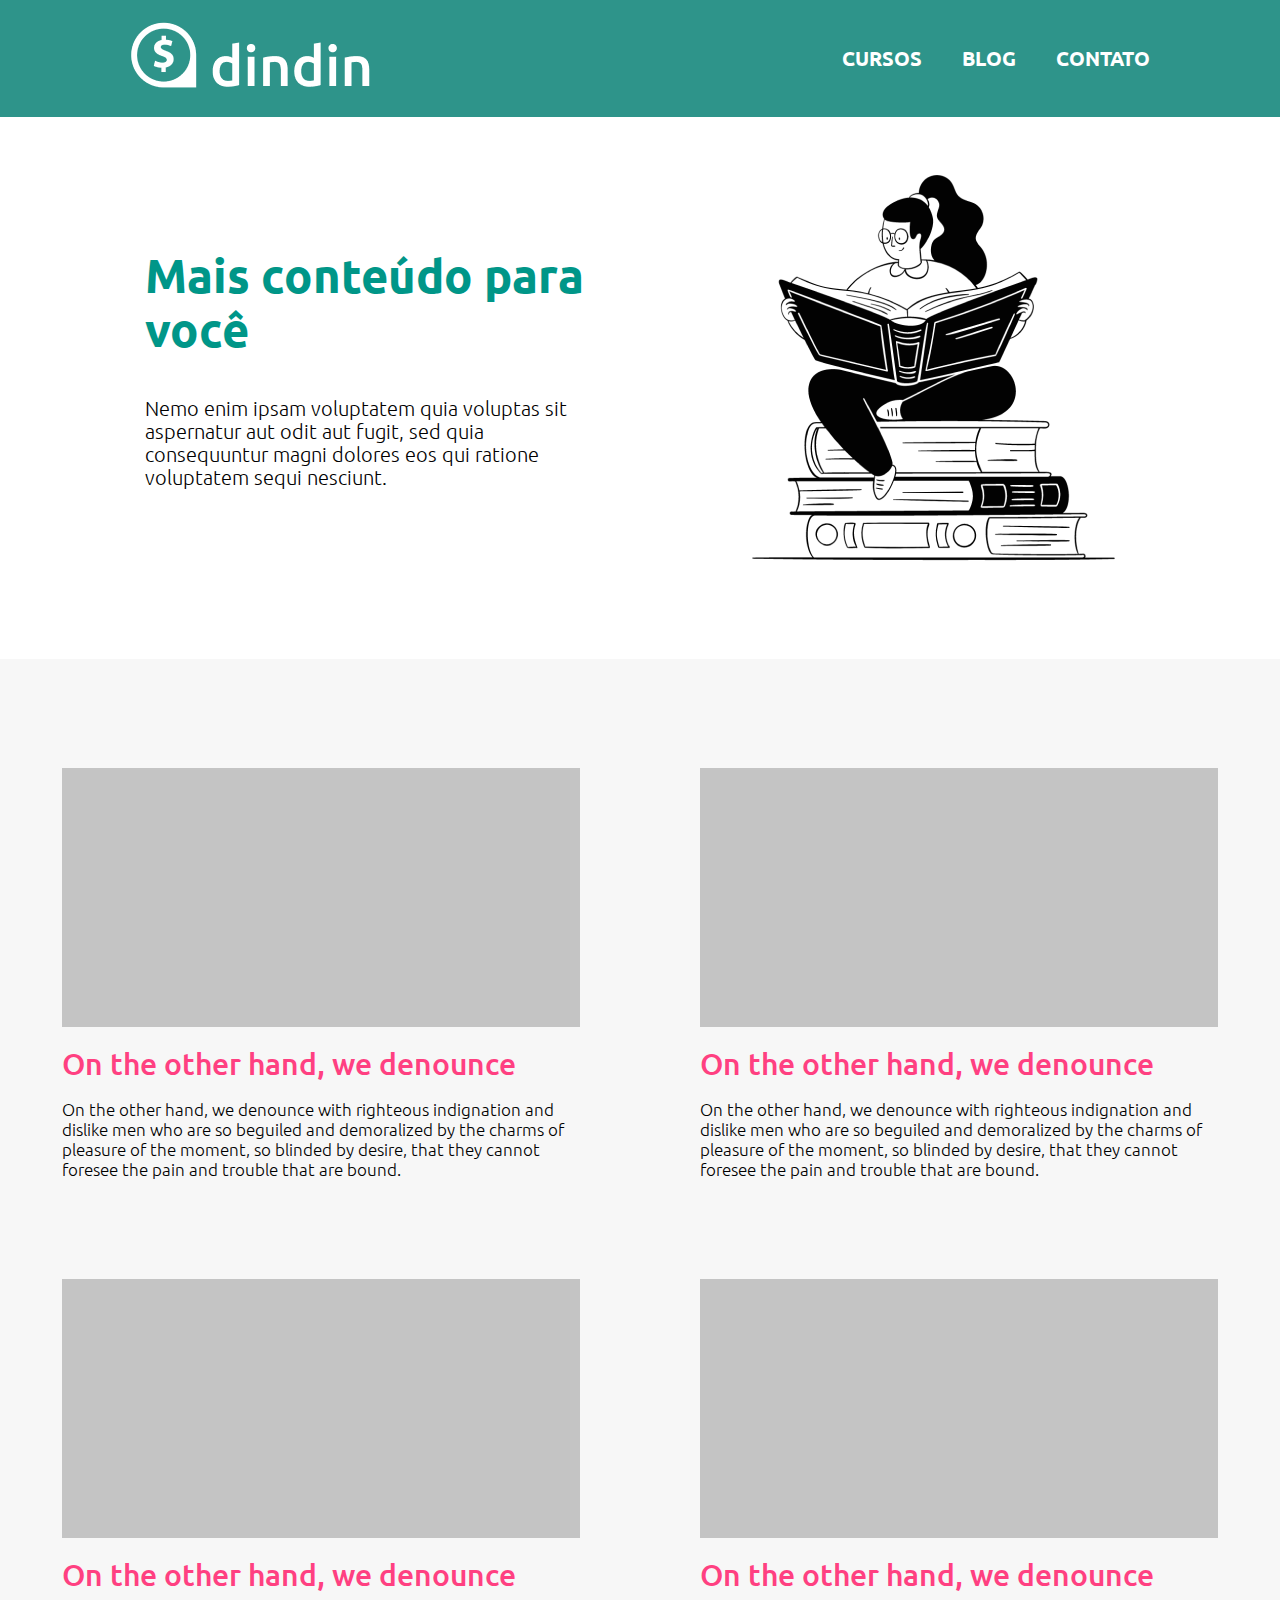
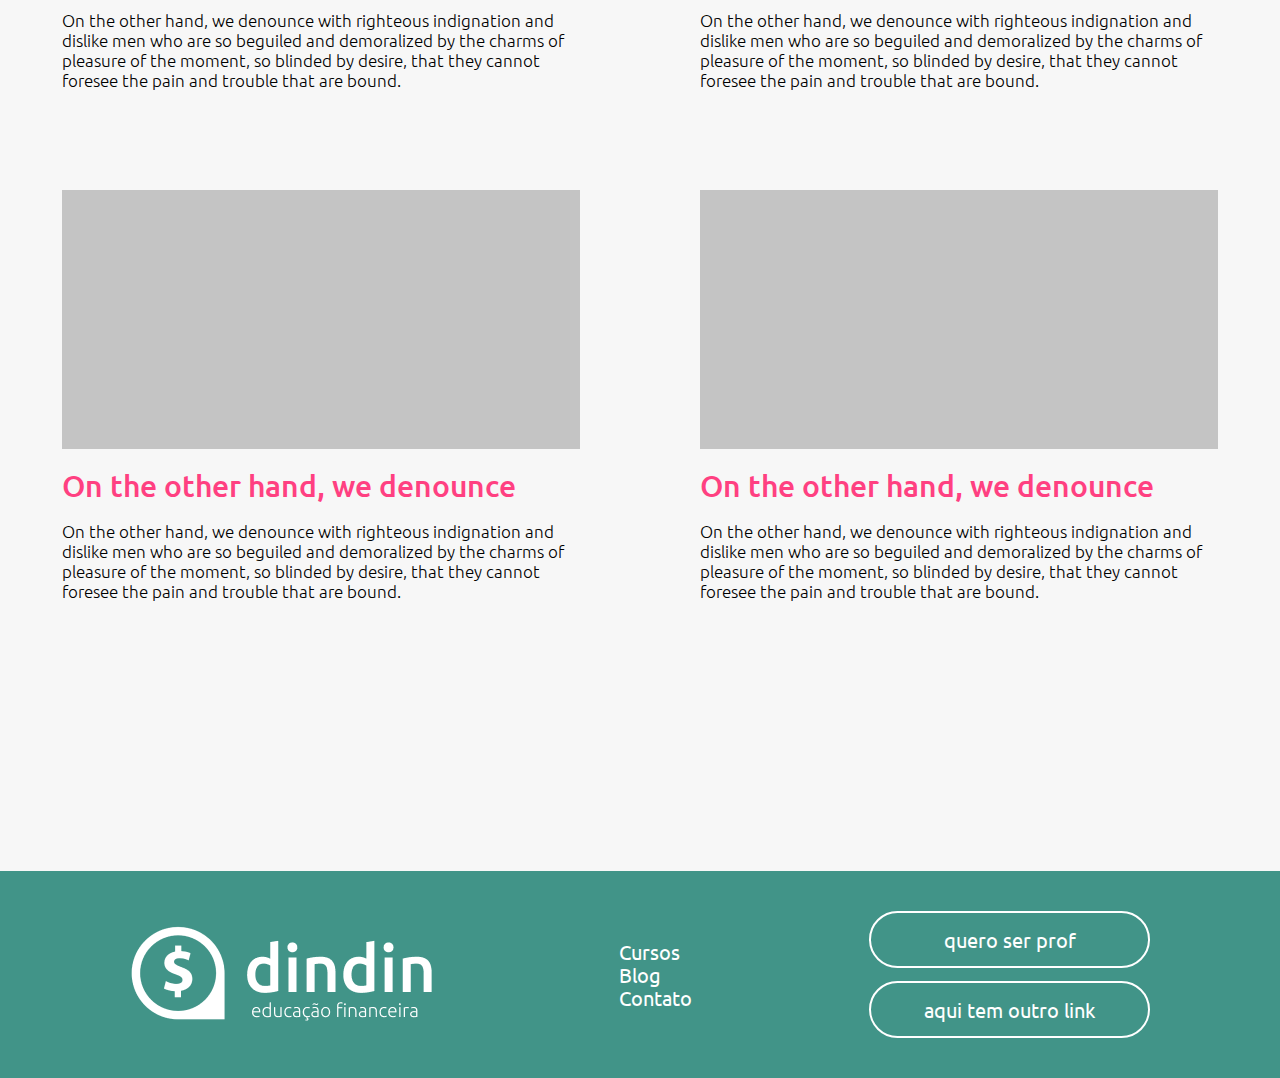
==== blog.html @ 8a873024 "Blog s/ responsividade criado" ====
<!DOCTYPE html>
<html lang="en">
<head>
    <meta charset="UTF-8">
    <meta http-equiv="X-UA-Compatible" content="IE=edge">
    <meta name="viewport" content="width=device-width, initial-scale=1.0">
    <title>Blog</title>
    <link rel="stylesheet" href="global.css">
    <link rel="stylesheet" href="blog.css">
    <!-- Google fonts -->
    <link rel="preconnect" href="https://fonts.googleapis.com">
    <link rel="preconnect" href="https://fonts.gstatic.com" crossorigin>
    <link href="https://fonts.googleapis.com/css2?family=Nunito:wght@300;400;700&family=Ubuntu:wght@300;400;500;700&display=swap" rel="stylesheet">
</head>
<body>
    <header>
        <div class="container">
            <h2>
                <a href="/dindin/index.html">DinDin - Educação Financeira</a>
            </h2>
            <nav>
                <ul>
                    <li><a href="/dindin/cursos.html">Cursos</a></li>
                    <li><a href="/dindin/blog.html">Blog</a></li>
                    <li><a href="/dindin/contato.html">Contato</a></li>
                </ul>
            </nav>
        </div>
    </header>

    <main>
        <section class="section1">
            <div class="text">
                <h1>Mais conteúdo para você</h1>
                <p>Nemo enim ipsam voluptatem quia voluptas sit aspernatur aut odit aut fugit, sed quia consequuntur magni dolores eos qui ratione voluptatem sequi nesciunt.</p>
            </div>
            <div class="img"></div>
        </section>

        <section class="section2">
            <div class="item">
                <div></div>
                <h2>On the other hand, we denounce</h2>
                <p>On the other hand, we denounce with righteous indignation and dislike men who are so beguiled and demoralized by the charms of pleasure of the moment, so blinded by desire, that they cannot foresee the pain and trouble that are bound.</p>
            </div>
            <div class="item">
                <div></div>
                <h2>On the other hand, we denounce</h2>
                <p>On the other hand, we denounce with righteous indignation and dislike men who are so beguiled and demoralized by the charms of pleasure of the moment, so blinded by desire, that they cannot foresee the pain and trouble that are bound.</p>
            </div>
            <div class="item">
                <div></div>
                <h2>On the other hand, we denounce</h2>
                <p>On the other hand, we denounce with righteous indignation and dislike men who are so beguiled and demoralized by the charms of pleasure of the moment, so blinded by desire, that they cannot foresee the pain and trouble that are bound.</p>
            </div>
            <div class="item">
                <div></div>
                <h2>On the other hand, we denounce</h2>
                <p>On the other hand, we denounce with righteous indignation and dislike men who are so beguiled and demoralized by the charms of pleasure of the moment, so blinded by desire, that they cannot foresee the pain and trouble that are bound.</p>
            </div>
            <div class="item">
                <div></div>
                <h2>On the other hand, we denounce</h2>
                <p>On the other hand, we denounce with righteous indignation and dislike men who are so beguiled and demoralized by the charms of pleasure of the moment, so blinded by desire, that they cannot foresee the pain and trouble that are bound.</p>
            </div>
            <div class="item">
                <div></div>
                <h2>On the other hand, we denounce</h2>
                <p>On the other hand, we denounce with righteous indignation and dislike men who are so beguiled and demoralized by the charms of pleasure of the moment, so blinded by desire, that they cannot foresee the pain and trouble that are bound.</p>
            </div>
        </section>
    </main>

    <footer>
        <div class="container">
            <h2><a href="/dindin/index.html">DinDin - Educação Financeira</a></h2>
            <ul>
                <li><a href="/dindin/cursos.html">Cursos</a></li>
                <li><a href="/dindin/blog.html">Blog</a></li>
                <li><a href="/dindin/contato.html">Contato</a></li>
            </ul>
            <div>
                <a href="/dindin/contato.html">quero ser prof</a>
                <a href="#">aqui tem outro link</a>
            </div>
        </div>
    </footer>
</body>
</html>
---- global.css ----
@charset 'UTF-8';

/* Reset CSS */
* { padding: 0; margin: 0; box-sizing: border-box; font-family: 'Ubuntu', sans-serif; }
a { text-decoration: none; }
ul { list-style: none; }

.container {
    max-width: 1440px;
    padding: 0 130px;
}

/* Cabecalho */
header {
    background-color: #2E948A;
    display: flex;
    justify-content: center;
    align-items: center;
}
header .container {
    display: flex;
    justify-content: space-between;
    align-items: center;
    padding-top: 20px;
    padding-bottom: 20px;
    width: 100%;
}
header .container h2{
    height: 77px;
    width: 244px;
}
header .container h2 a {
    display: inline-block;
    color: transparent;
    height: 100%;
    width: 100%;
    background: url(images/logo-header.png);
}
header .container nav ul {
    display: flex;
    gap: 40px;
}
header .container nav ul a {
    color: #fff;
    font-size: 20px;
    font-weight: 700;
    text-transform: uppercase;
}


/* Rodape */
footer {
    background-color: #419488;
    display: flex;
    justify-content: center;
    align-items: center;
}
footer .container {
    display: flex;
    justify-content: space-between;
    align-items: center;
    gap: 30px;
    flex-wrap: wrap;
    width: 100%;
    padding-top: 40px;
    padding-bottom: 40px;
}
footer .container h2{
    height: 102px;
    width: 312px;
}
footer .container h2 a {
    display: inline-block;
    color: transparent;
    height: 100%;
    width: 100%;
    background: url(images/logo-footer.png);
}
footer .container ul li,
footer .container ul li a,
footer .container div a {
    font-size: 20px;
    font-weight: 400;
    line-height: 22.98px;
    color: #fff;
}
footer .container div a {
    display: block;
    text-align: center;
    padding: 15px 53px;
    border: 2px solid #FFF;
    border-radius: 62px;
}
footer .container div a:hover {
    background-color: #fff;
    color: #419488;
}
footer .container div a:not(:last-child) {
    margin-bottom: 13px;
}



@media screen and (max-width: 995px) {
    footer .container {
        flex-direction: column;
    }
    footer .container ul {
        display: flex;
        gap: 40px;
    }
}
@media screen and (max-width: 870px) {
    header .container {
        flex-direction: column;
        gap: 20px;
    }
}
@media screen and (max-width: 738px) {
    header .container,
    footer .container {
        padding-right: 20px;
        padding-left: 20px;
    }
}
@media screen and (max-width: 360px) {
    header .container nav ul {
        gap: 20px;
    }
    header .container nav ul li a {
        font-size: 18px;
    }
    footer .container {
        padding-right: 10px;
        padding-left: 10px;
    }
    footer .container h2 {
        height: calc(80vw / 3.058);
        width: 80vw;
    }
    footer .container h2 a{
        background-size: cover;
        background-position: center;
    }
    footer .container ul {
        gap: 20px;
    }
    footer .container div {
        width: 80%;
    }
    footer .container div a {
        width: 100%;
        padding-right: 10px;
        padding-left: 10px;
    }
}
---- blog.css ----
main {
    max-width: 1440px;
    margin: 0 auto;
}
.section1 {
    display: flex;
    padding: 48px 0 89px;
    align-items: center;
    justify-content: center;
}
.section1 .text {
    margin-right: 74px;
}
.section1 .text h1 {
    font-weight: 700;
    font-size: 47px;
    line-height: 54px;
    color: #009688;
    margin-bottom: 42px;
    width: 512px;
}
.section1 .text p {
    font-weight: 300;
    font-size: 20px;
    line-height: 23px;
    color: #000000;
    width: 461px;
}
.section1 .img {
    width: 405px;
    height: 405px;
    background: url(images/ilustra-blog.png);
}

.section2 {
    display: flex;
    justify-content: center;
    flex-wrap: wrap;
    background-color: #F7F7F7;
    padding: 109px 0 170px;
}

.section2 .item {
    width: 518px; 
    margin-bottom: 100px;
}
.section2 .item:nth-child(odd) {
    margin-right: 120px;
}
.section2 .item div {
    width: 518px;
    height: 259px;
    background-color: #C4C4C4;
    margin-bottom: 19px;
}
.section2 .item h2 {
    font-weight: 500;
    font-size: 30px;
    line-height: 34px;
    color: #FF4081;
    margin-bottom: 19px;
}
.section2 .item p {
    font-weight: 300;
    font-size: 17px;
    line-height: 20px;
}
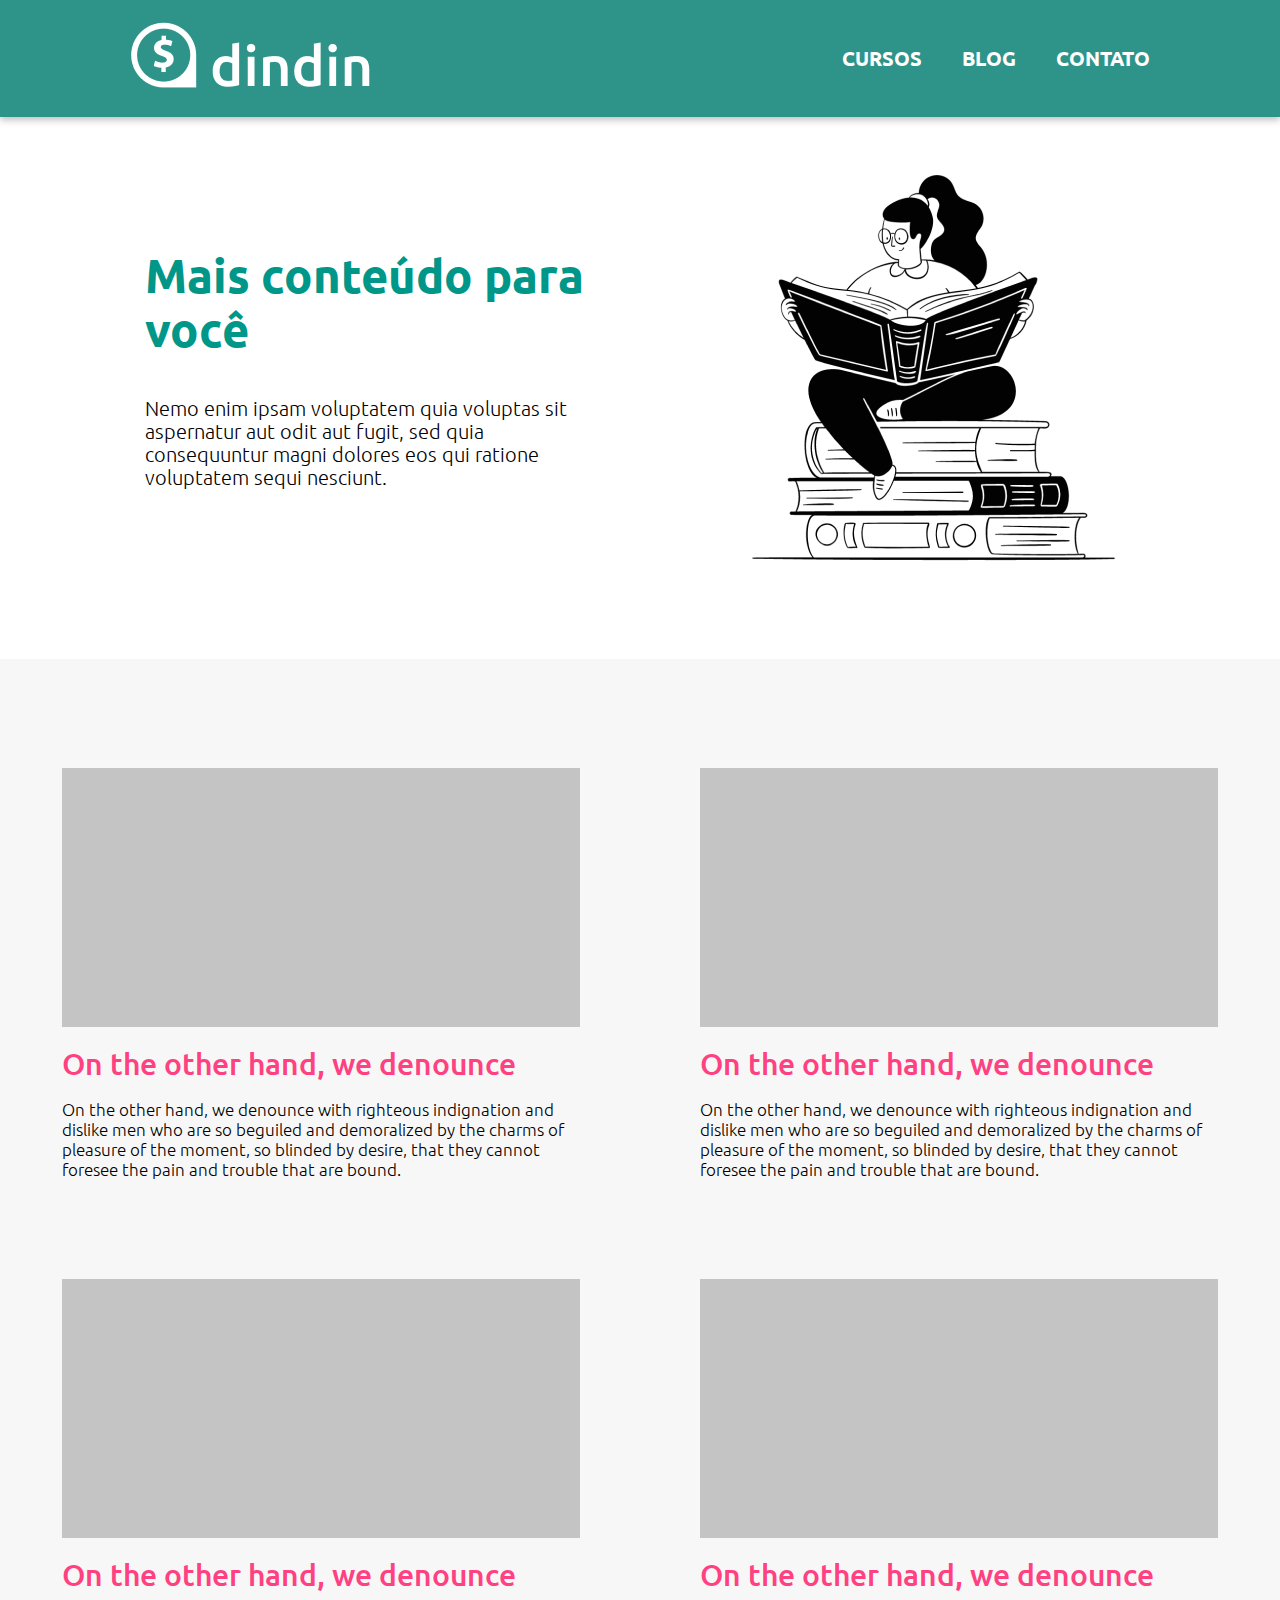
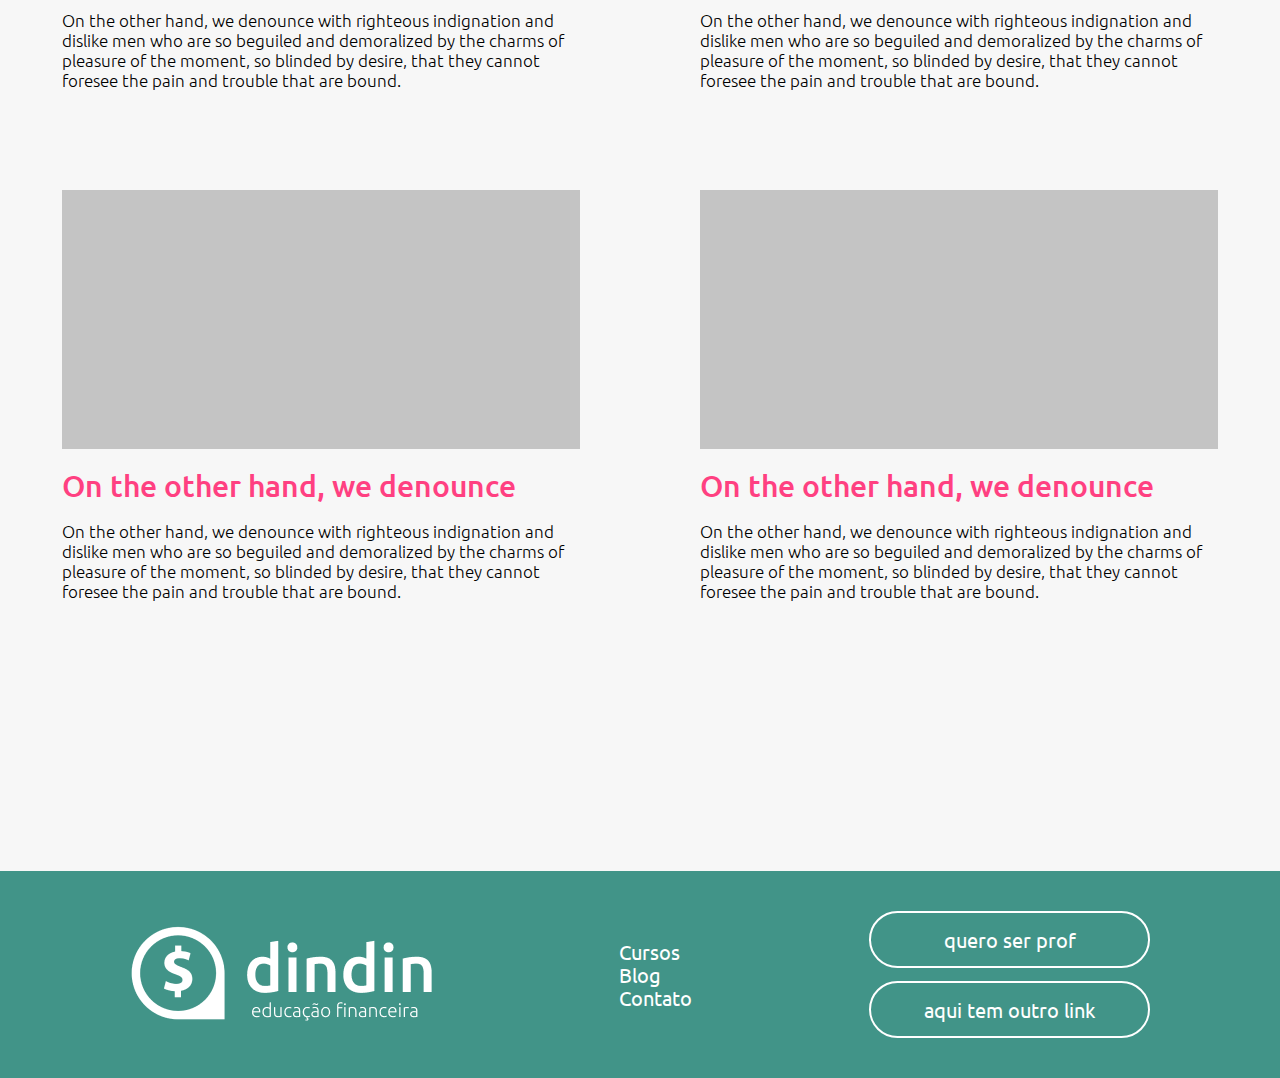
==== commit 863cba86: "Adicionado efeito(hover/transition) nos botões e links restantes" ====
--- a/blog.html
+++ b/blog.html
@@ -39,33 +39,33 @@
 
         <section class="section2">
             <div class="item">
-                <div></div>
-                <h2>On the other hand, we denounce</h2>
+                <a href="post.html"><div></div></a>
+                <a href="post.html"><h2>On the other hand, we denounce</h2></a>
                 <p>On the other hand, we denounce with righteous indignation and dislike men who are so beguiled and demoralized by the charms of pleasure of the moment, so blinded by desire, that they cannot foresee the pain and trouble that are bound.</p>
             </div>
             <div class="item">
-                <div></div>
-                <h2>On the other hand, we denounce</h2>
+                <a href="post.html"><div></div></a>
+                <a href="post.html"><h2>On the other hand, we denounce</h2></a>
                 <p>On the other hand, we denounce with righteous indignation and dislike men who are so beguiled and demoralized by the charms of pleasure of the moment, so blinded by desire, that they cannot foresee the pain and trouble that are bound.</p>
             </div>
             <div class="item">
-                <div></div>
-                <h2>On the other hand, we denounce</h2>
+                <a href="post.html"><div></div></a>
+                <a href="post.html"><h2>On the other hand, we denounce</h2></a>
                 <p>On the other hand, we denounce with righteous indignation and dislike men who are so beguiled and demoralized by the charms of pleasure of the moment, so blinded by desire, that they cannot foresee the pain and trouble that are bound.</p>
             </div>
             <div class="item">
-                <div></div>
-                <h2>On the other hand, we denounce</h2>
+                <a href="post.html"><div></div></a>
+                <a href="post.html"><h2>On the other hand, we denounce</h2></a>
                 <p>On the other hand, we denounce with righteous indignation and dislike men who are so beguiled and demoralized by the charms of pleasure of the moment, so blinded by desire, that they cannot foresee the pain and trouble that are bound.</p>
             </div>
             <div class="item">
-                <div></div>
-                <h2>On the other hand, we denounce</h2>
+                <a href="post.html"><div></div></a>
+                <a href="post.html"><h2>On the other hand, we denounce</h2></a>
                 <p>On the other hand, we denounce with righteous indignation and dislike men who are so beguiled and demoralized by the charms of pleasure of the moment, so blinded by desire, that they cannot foresee the pain and trouble that are bound.</p>
             </div>
             <div class="item">
-                <div></div>
-                <h2>On the other hand, we denounce</h2>
+                <a href="post.html"><div></div></a>
+                <a href="post.html"><h2>On the other hand, we denounce</h2></a>
                 <p>On the other hand, we denounce with righteous indignation and dislike men who are so beguiled and demoralized by the charms of pleasure of the moment, so blinded by desire, that they cannot foresee the pain and trouble that are bound.</p>
             </div>
         </section>
--- a/global.css
+++ b/global.css
@@ -16,6 +16,8 @@
     display: flex;
     justify-content: center;
     align-items: center;
+    position: relative;
+    box-shadow: 0px 3px 7px rgba(0, 0, 0, 0.25);
 }
 header .container {
     display: flex;
--- a/blog.css
+++ b/blog.css
@@ -17,14 +17,14 @@
     line-height: 54px;
     color: #009688;
     margin-bottom: 42px;
-    width: 512px;
+    max-width: 512px;
 }
 .section1 .text p {
     font-weight: 300;
     font-size: 20px;
     line-height: 23px;
     color: #000000;
-    width: 461px;
+    max-width: 461px;
 }
 .section1 .img {
     width: 405px;
@@ -37,18 +37,18 @@
     justify-content: center;
     flex-wrap: wrap;
     background-color: #F7F7F7;
-    padding: 109px 0 170px;
+    padding: 109px 20px 170px;
 }
 
 .section2 .item {
-    width: 518px; 
+    max-width: 518px;
     margin-bottom: 100px;
 }
 .section2 .item:nth-child(odd) {
     margin-right: 120px;
 }
 .section2 .item div {
-    width: 518px;
+    max-width: 518px;
     height: 259px;
     background-color: #C4C4C4;
     margin-bottom: 19px;
@@ -64,4 +64,64 @@
     font-weight: 300;
     font-size: 17px;
     line-height: 20px;
+}
+
+@media screen and (max-width: 1200px) {
+    .section2 .item:nth-child(odd) {
+        margin-right: 40px;
+    }
+}
+@media screen and (max-width: 1120px) {
+    .section1 {
+        padding-right: 30px;
+        padding-left: 30px;
+    }
+    .section1 .text {
+        margin-right: 0px;
+    }
+
+    .section2 {
+        display: flex;
+        flex-direction: column;
+        justify-content: center;
+        align-items: center;
+        background-color: #F7F7F7;
+        padding: 109px 20px 170px;
+        text-align: center;
+    }
+    .section2 .item:nth-child(odd) {
+        margin-right: 0px;
+    }
+}
+@media screen and (max-width: 990px) {
+    .section1 {
+        flex-direction: column-reverse;
+        text-align: center;
+    }
+    .section1 .img {
+        margin-bottom: 25px;
+    }
+    .section1 .text {
+        text-align: center;
+    }
+    .section1 .text h1 {
+        max-width: 100%;
+        width: 100%;
+    }
+    .section1 .text p {
+        margin: 0;
+        max-width: 100%;
+        width: 100%;
+        text-align: center;
+    }
+}
+@media screen and (max-width: 470px) {
+    .section1 .img {
+        width: 83vw;
+        height: 83vw;
+        background-size: cover;
+    }
+    .section2 {
+        padding-bottom: 40px;
+    }
 }